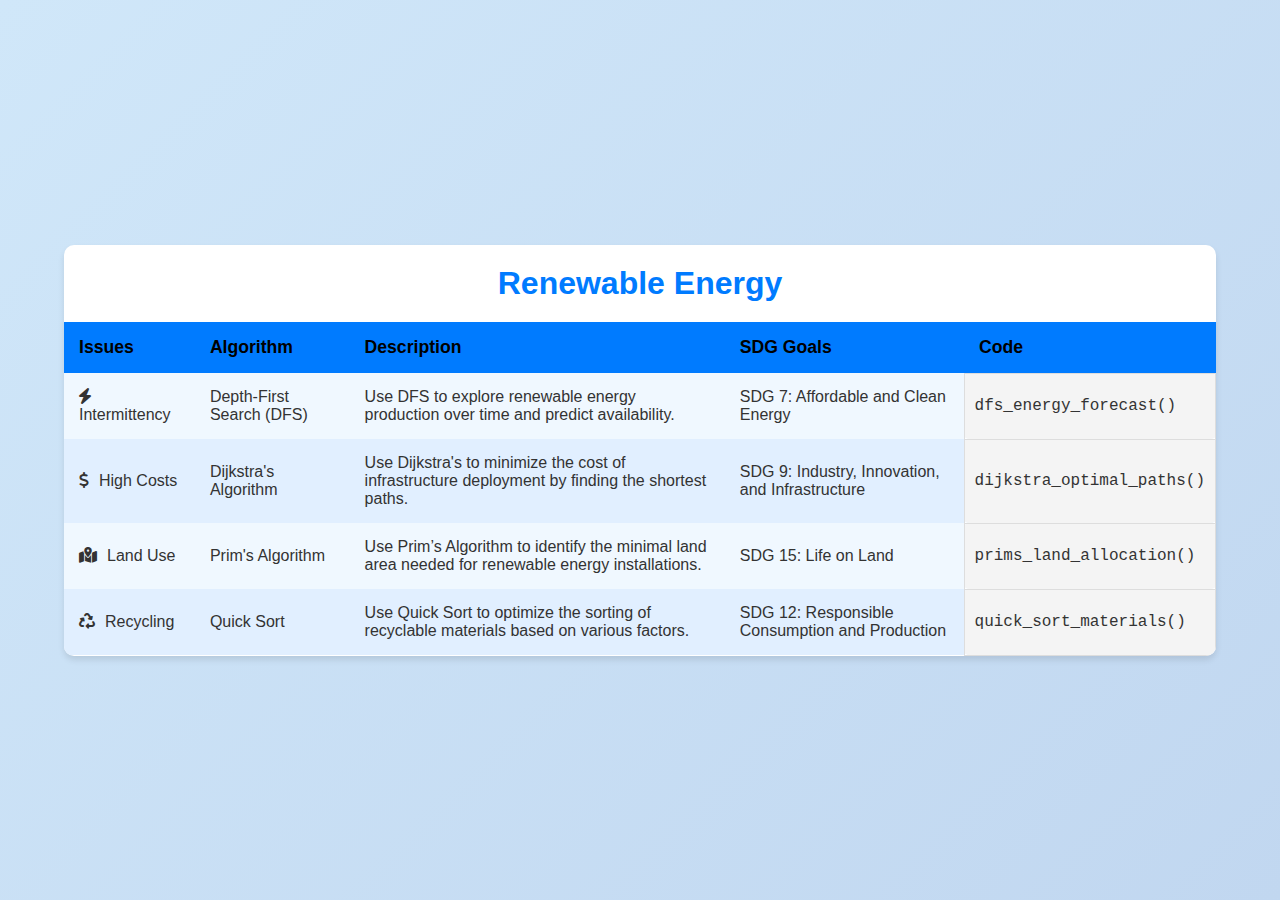
==== bcase.html @ ebc9ced5 "bcase.html" ====
<!DOCTYPE html>
<html lang="en">
<head>
    <meta charset="UTF-8">
    <meta name="viewport" content="width=device-width, initial-scale=1.0">
    <title>Issues Table</title>
    <!-- Font Awesome CDN for icons -->
    <link rel="stylesheet" href="https://cdnjs.cloudflare.com/ajax/libs/font-awesome/6.0.0-beta3/css/all.min.css">
    <style>
        body {
            font-family: Arial, sans-serif;
            margin: 0;
            padding: 0;
            display: flex;
            justify-content: center;
            align-items: center;
            min-height: 100vh;
            background: linear-gradient(135deg, #d0e7f9, #c1d7f0);
        }

        .table-container {
            width: 90%;
            max-width: 1200px;
            background: #ffffff;
            border-radius: 10px;
            box-shadow: 0 4px 6px rgba(0, 0, 0, 0.1);
            overflow: hidden;
        }

        table {
            width: 100%;
            border-collapse: collapse;
        }

        thead {
            background: #007BFF;
        }

        thead th {
            padding: 15px;
            text-align: left;
            font-size: 1.1rem;
            font-weight: bold;
            color: black;
        }

        tbody tr {
            transition: background 0.3s;
        }

        tbody tr:nth-child(odd) {
            background: #f0f8ff;
        }

        tbody tr:nth-child(even) {
            background: #e1efff;
        }

        tbody tr:hover {
            background: #cfe3ff;
        }

        tbody td {
            padding: 15px;
            font-size: 1rem;
            color: #333;
        }

        tbody td.code {
            font-family: "Courier New", Courier, monospace;
            background: #f4f4f4;
            border: 1px solid #ddd;
            border-radius: 5px;
            padding: 10px;
        }

        .issue-icon {
            margin-right: 10px;
        }
    </style>
</head>
<body>
    <div class="table-container">
        <h1 style="text-align: center; color: #007BFF; font-size: 2rem; margin: 20px 0;">Renewable Energy</h1>
        <table>
            <thead>
                <tr>
                    <th>Issues</th>
                    <th>Algorithm</th>
                    <th>Description</th>
                    <th>SDG Goals</th>
                    <th>Code</th>
                </tr>
            </thead>
            <tbody>
                <tr>
                    <td><i class="fas fa-bolt issue-icon"></i>Intermittency</td>
                    <td>Depth-First Search (DFS)</td>
                    <td>Use DFS to explore renewable energy production over time and predict availability.</td>
                    <td>SDG 7: Affordable and Clean Energy</td>
                    <td class="code">dfs_energy_forecast()</td>
                </tr>
                <tr>
                    <td><i class="fas fa-dollar-sign issue-icon"></i>High Costs</td>
                    <td>Dijkstra's Algorithm</td>
                    <td>Use Dijkstra's to minimize the cost of infrastructure deployment by finding the shortest paths.</td>
                    <td>SDG 9: Industry, Innovation, and Infrastructure</td>
                    <td class="code">dijkstra_optimal_paths()</td>
                </tr>
                <tr>
                    <td><i class="fas fa-map-marked-alt issue-icon"></i>Land Use</td>
                    <td>Prim's Algorithm</td>
                    <td>Use Prim’s Algorithm to identify the minimal land area needed for renewable energy installations.</td>
                    <td>SDG 15: Life on Land</td>
                    <td class="code">prims_land_allocation()</td>
                </tr>
                <tr>
                    <td><i class="fas fa-recycle issue-icon"></i>Recycling</td>
                    <td>Quick Sort</td>
                    <td>Use Quick Sort to optimize the sorting of recyclable materials based on various factors.</td>
                    <td>SDG 12: Responsible Consumption and Production</td>
                    <td class="code">quick_sort_materials()</td>
                </tr>
            </tbody>
        </table>
    </div>
</body>
</html>
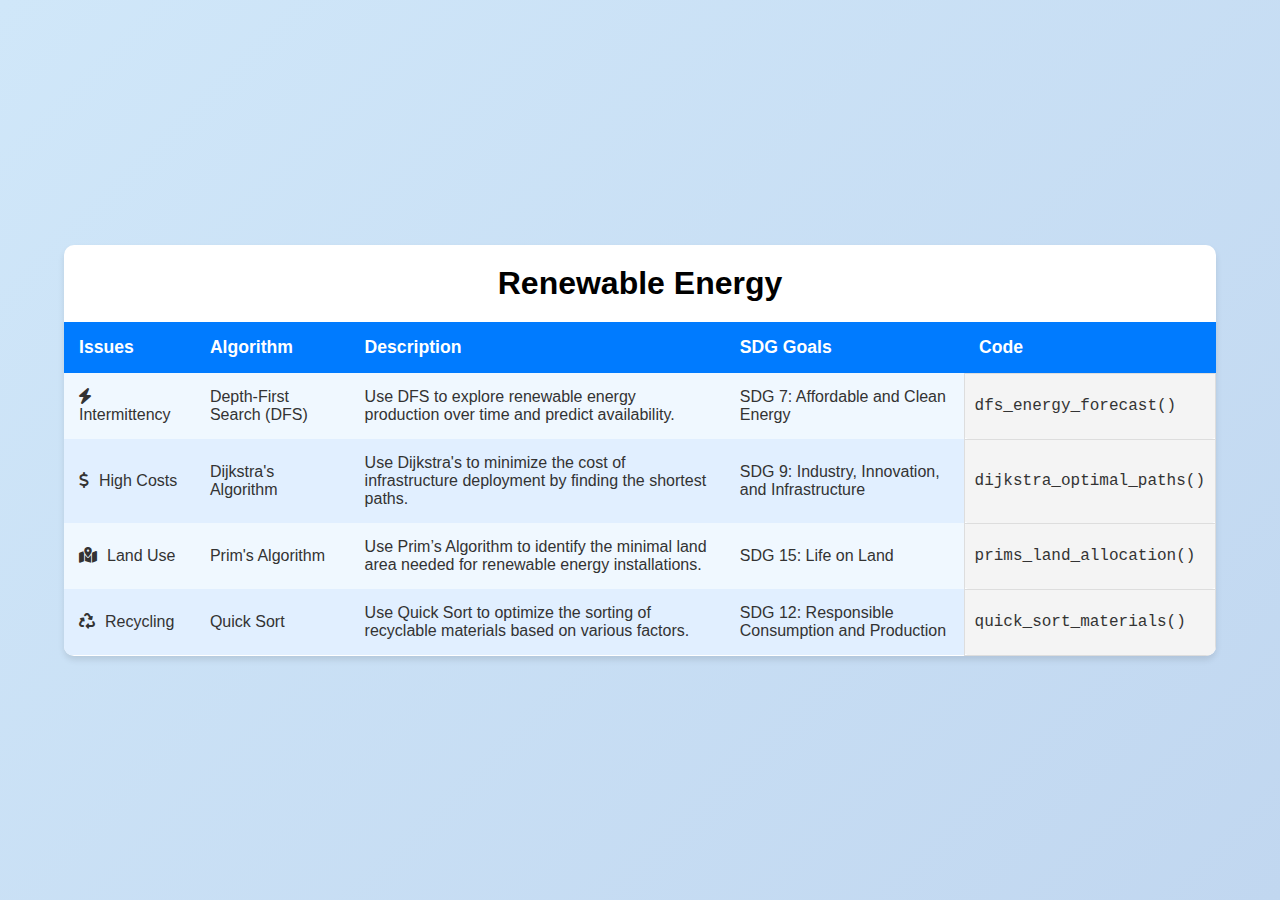
==== commit 124a9e47: "Update bcase.html" ====
--- a/bcase.html
+++ b/bcase.html
@@ -41,7 +41,7 @@
             text-align: left;
             font-size: 1.1rem;
             font-weight: bold;
-            color: black;
+            color: white; /* Table heading names in bold white */
         }
 
         tbody tr {
@@ -77,11 +77,19 @@
         .issue-icon {
             margin-right: 10px;
         }
+
+        h1 {
+            text-align: center;
+            color: black; /* Renewable Energy heading in bold black */
+            font-size: 2rem;
+            font-weight: bold;
+            margin: 20px 0;
+        }
     </style>
 </head>
 <body>
     <div class="table-container">
-        <h1 style="text-align: center; color: #007BFF; font-size: 2rem; margin: 20px 0;">Renewable Energy</h1>
+        <h1>Renewable Energy</h1>
         <table>
             <thead>
                 <tr>
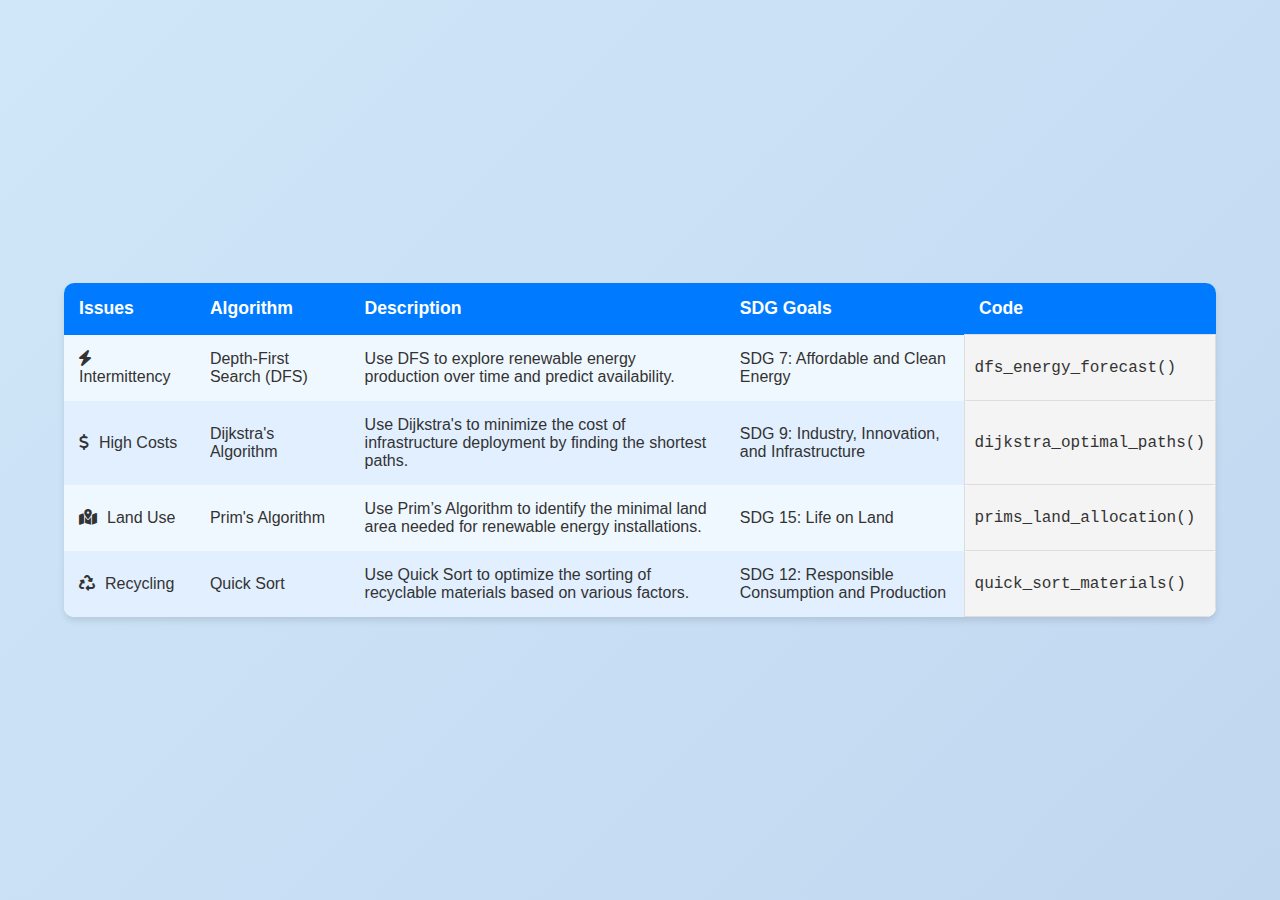
==== commit 3bdc02f0: "Update bcase.html" ====
--- a/bcase.html
+++ b/bcase.html
@@ -25,6 +25,7 @@
             border-radius: 10px;
             box-shadow: 0 4px 6px rgba(0, 0, 0, 0.1);
             overflow: hidden;
+            position: relative; /* Allow positioning of the heading */
         }
 
         table {
@@ -79,16 +80,31 @@
         }
 
         h1 {
-            text-align: center;
+            position: absolute;
+            top: -50px; /* Initially behind the table */
+            left: 50%;
+            transform: translateX(-50%);
             color: black; /* Renewable Energy heading in bold black */
             font-size: 2rem;
             font-weight: bold;
-            margin: 20px 0;
+            margin: 0;
+            opacity: 0; /* Hidden initially */
+            transition: opacity 0.3s ease, top 0.3s ease;
+        }
+
+        .table-container:hover h1 {
+            opacity: 1;
+            top: 20px; /* Pop out to the top */
+        }
+
+        /* Add a subtle shadow to make the heading look like it pops out */
+        .table-container:hover h1 {
+            box-shadow: 0 5px 15px rgba(0, 0, 0, 0.2);
         }
     </style>
 </head>
 <body>
-    <div class="table-container">
+    <div class="table-container" onmouseover="showHeading()" onmouseout="hideHeading()">
         <h1>Renewable Energy</h1>
         <table>
             <thead>
@@ -132,5 +148,19 @@
             </tbody>
         </table>
     </div>
+
+    <script>
+        // Show the heading when mouse enters the table
+        function showHeading() {
+            document.querySelector('h1').style.opacity = '1';
+            document.querySelector('h1').style.top = '20px'; /* Pop out */
+        }
+
+        // Hide the heading when mouse leaves the table
+        function hideHeading() {
+            document.querySelector('h1').style.opacity = '0';
+            document.querySelector('h1').style.top = '-50px'; /* Hide behind */
+        }
+    </script>
 </body>
 </html>
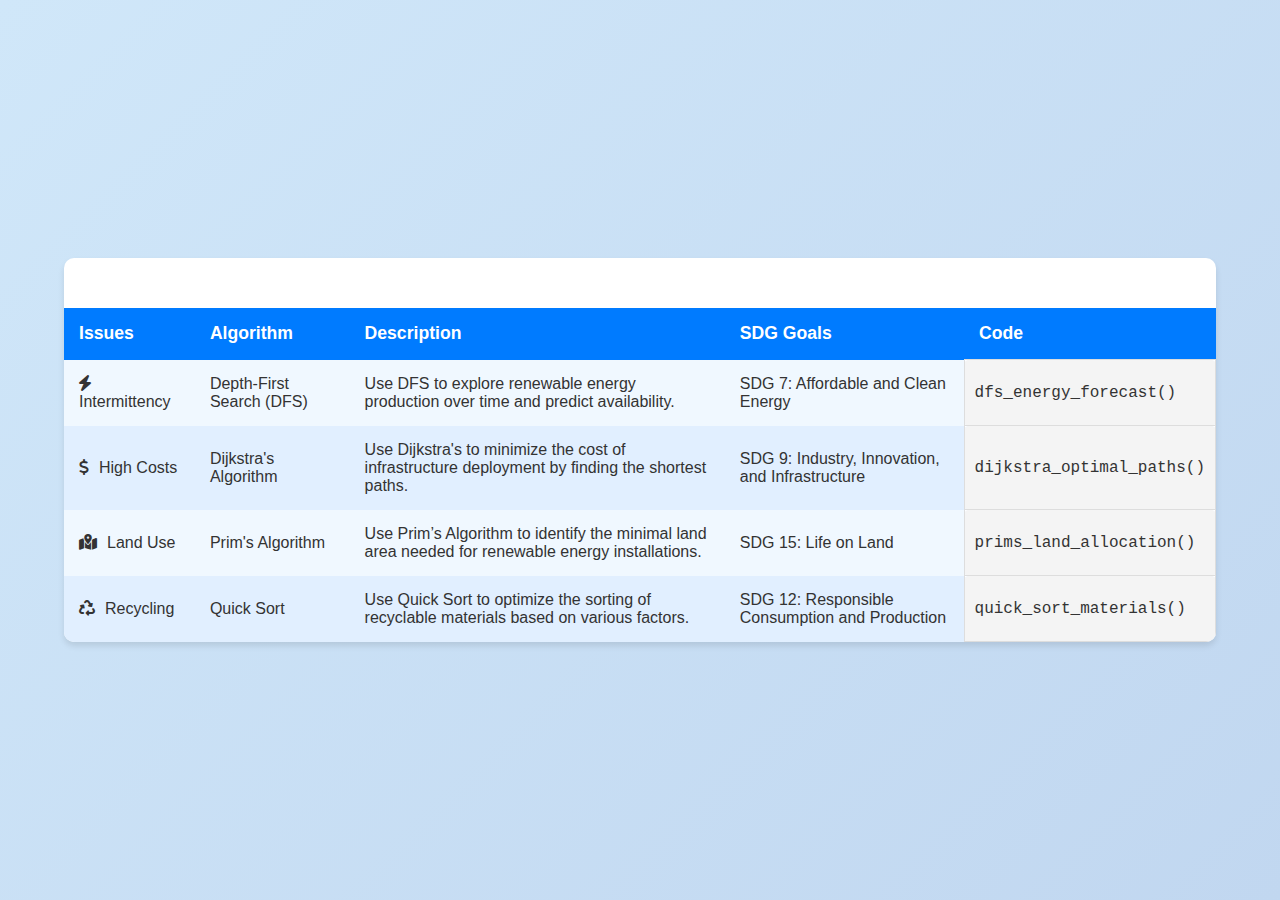
==== commit e946e9cb: "Update bcase.html" ====
--- a/bcase.html
+++ b/bcase.html
@@ -25,12 +25,15 @@
             border-radius: 10px;
             box-shadow: 0 4px 6px rgba(0, 0, 0, 0.1);
             overflow: hidden;
-            position: relative; /* Allow positioning of the heading */
+            position: relative; /* For positioning of the heading */
+            transition: margin-top 0.3s ease;
+            padding-top: 50px; /* Initial padding for the heading to be behind */
         }
 
         table {
             width: 100%;
             border-collapse: collapse;
+            transition: margin-top 0.3s ease;
         }
 
         thead {
@@ -81,7 +84,7 @@
 
         h1 {
             position: absolute;
-            top: -50px; /* Initially behind the table */
+            top: -50px; /* Initially hidden behind the table */
             left: 50%;
             transform: translateX(-50%);
             color: black; /* Renewable Energy heading in bold black */
@@ -89,12 +92,24 @@
             font-weight: bold;
             margin: 0;
             opacity: 0; /* Hidden initially */
-            transition: opacity 0.3s ease, top 0.3s ease;
+            z-index: 10; /* Ensure it's above other content */
+            transition: opacity 0.3s ease, top 0.3s ease, background-color 0.3s ease;
         }
 
         .table-container:hover h1 {
             opacity: 1;
-            top: 20px; /* Pop out to the top */
+            top: -60px; /* Move the heading above the table */
+        }
+
+        .table-container:hover {
+            margin-top: 40px; /* Move the table down */
+            background-color: #0056b3; /* Royal blue background when hovered */
+            border-radius: 10px;
+            padding-top: 20px; /* Allow space for heading when it pops up */
+        }
+
+        .table-container:hover table {
+            margin-top: 30px; /* Adjust table position when heading pops out */
         }
 
         /* Add a subtle shadow to make the heading look like it pops out */
@@ -153,13 +168,17 @@
         // Show the heading when mouse enters the table
         function showHeading() {
             document.querySelector('h1').style.opacity = '1';
-            document.querySelector('h1').style.top = '20px'; /* Pop out */
+            document.querySelector('h1').style.top = '-60px'; /* Move heading above */
+            document.querySelector('.table-container').style.marginTop = '40px'; /* Move table down */
+            document.querySelector('.table-container').style.backgroundColor = '#0056b3'; /* Royal blue */
         }
 
         // Hide the heading when mouse leaves the table
         function hideHeading() {
             document.querySelector('h1').style.opacity = '0';
             document.querySelector('h1').style.top = '-50px'; /* Hide behind */
+            document.querySelector('.table-container').style.marginTop = '0'; /* Reset table position */
+            document.querySelector('.table-container').style.backgroundColor = 'transparent'; /* Reset background */
         }
     </script>
 </body>
